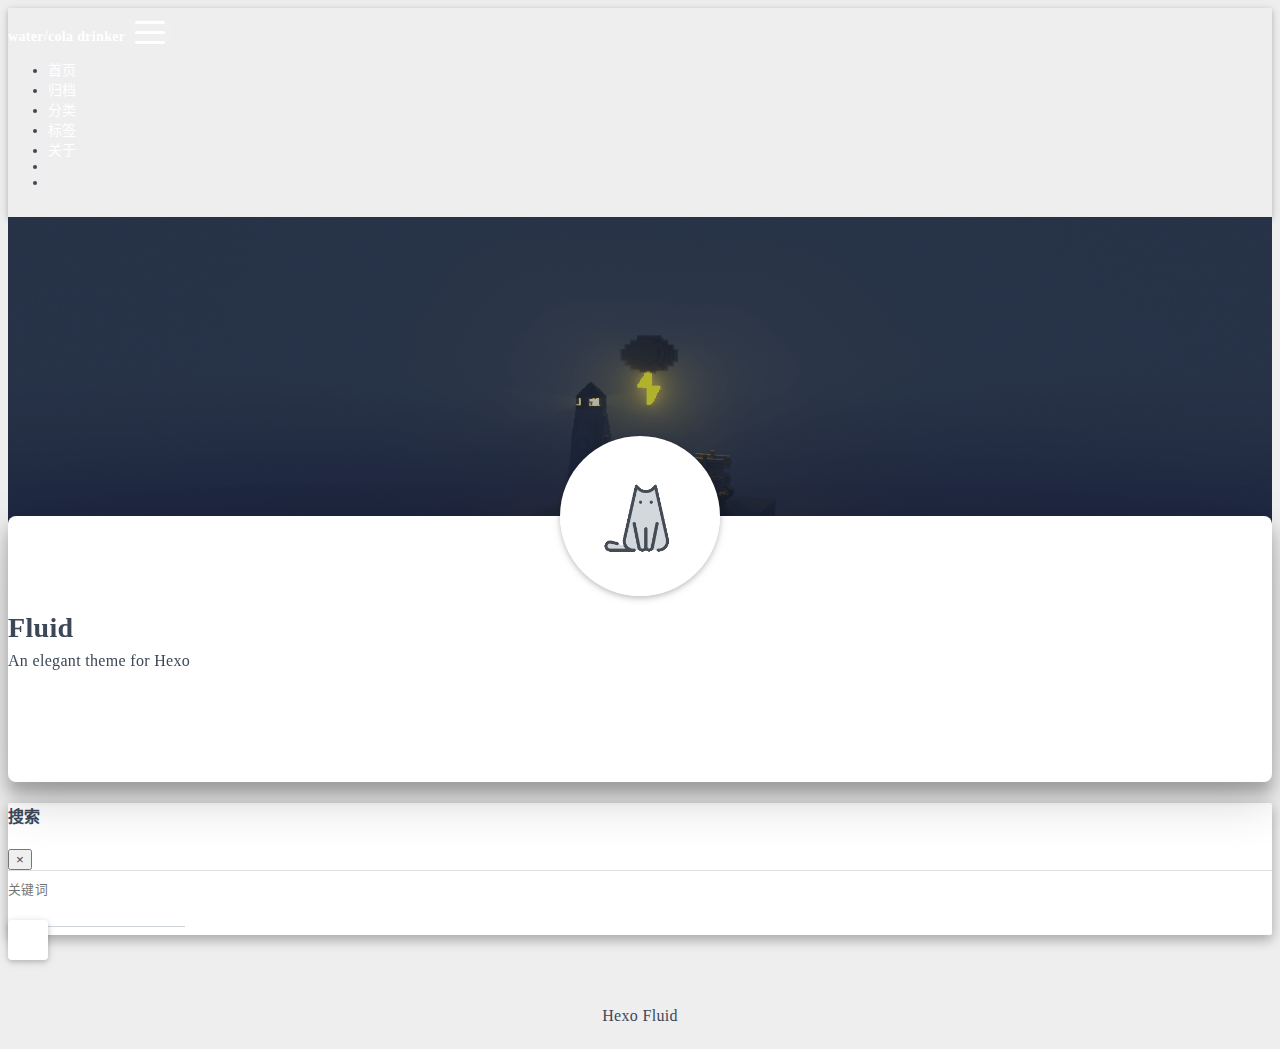
==== about/index.html @ 2c33ff31 "Site updated: 2022-10-31 23:35:24" ====
<!DOCTYPE html>
<html lang="zh-CN" data-default-color-scheme=auto>



<head>
  <meta charset="UTF-8">
  <link rel="apple-touch-icon" sizes="76x76" href="/img/fluid.png">
  <link rel="icon" href="/img/fluid.png">
  <meta name="viewport" content="width=device-width, initial-scale=1.0, maximum-scale=5.0, shrink-to-fit=no">
  <meta http-equiv="x-ua-compatible" content="ie=edge">
  
  <meta name="theme-color" content="#2f4154">
  <meta name="author" content="yep_nope">
  <meta name="keywords" content="">
  
    <meta property="og:type" content="website">
<meta property="og:title" content="关于">
<meta property="og:url" content="http://example.com/about/index.html">
<meta property="og:site_name" content="yep_pseuDo-coder">
<meta property="og:locale" content="zh_CN">
<meta property="article:published_time" content="2022-10-31T08:53:50.000Z">
<meta property="article:modified_time" content="2022-10-31T08:55:03.240Z">
<meta property="article:author" content="yep_nope">
<meta name="twitter:card" content="summary_large_image">
  
  
    <meta name="referrer" content="no-referrer-when-downgrade">
  
  
  <title>关于 - yep_pseuDo-coder</title>

  <link  rel="stylesheet" href="https://lib.baomitu.com/twitter-bootstrap/4.6.1/css/bootstrap.min.css" />



  <link  rel="stylesheet" href="https://lib.baomitu.com/github-markdown-css/4.0.0/github-markdown.min.css" />

  <link  rel="stylesheet" href="https://lib.baomitu.com/hint.css/2.7.0/hint.min.css" />

  <link  rel="stylesheet" href="https://lib.baomitu.com/fancybox/3.5.7/jquery.fancybox.min.css" />



<!-- 主题依赖的图标库，不要自行修改 -->
<!-- Do not modify the link that theme dependent icons -->

<link rel="stylesheet" href="//at.alicdn.com/t/font_1749284_hj8rtnfg7um.css">



<link rel="stylesheet" href="//at.alicdn.com/t/font_1736178_lbnruvf0jn.css">


<link  rel="stylesheet" href="/css/main.css" />


  <link id="highlight-css" rel="stylesheet" href="/css/highlight.css" />
  
    <link id="highlight-css-dark" rel="stylesheet" href="/css/highlight-dark.css" />
  




  <script id="fluid-configs">
    var Fluid = window.Fluid || {};
    Fluid.ctx = Object.assign({}, Fluid.ctx)
    var CONFIG = {"hostname":"example.com","root":"/","version":"1.9.3","typing":{"enable":true,"typeSpeed":70,"cursorChar":"_","loop":false,"scope":[]},"anchorjs":{"enable":true,"element":"h1,h2,h3,h4,h5,h6","placement":"left","visible":"hover","icon":""},"progressbar":{"enable":true,"height_px":3,"color":"#29d","options":{"showSpinner":false,"trickleSpeed":100}},"code_language":{"enable":true,"default":"TEXT"},"copy_btn":true,"image_caption":{"enable":true},"image_zoom":{"enable":true,"img_url_replace":["",""]},"toc":{"enable":true,"placement":"right","headingSelector":"h1,h2,h3,h4,h5,h6","collapseDepth":0},"lazyload":{"enable":true,"loading_img":"/img/loading.gif","onlypost":false,"offset_factor":2},"web_analytics":{"enable":true,"follow_dnt":true,"baidu":null,"google":null,"gtag":null,"tencent":{"sid":null,"cid":null},"woyaola":null,"cnzz":null,"leancloud":{"app_id":"DQvigUieTZyPiAIKcnxXj3go-gzGzoHsz","app_key":"iRqLHHC3WlFfpMOFjAFuOAGl","server_url":null,"path":"window.location.pathname","ignore_local":false}},"search_path":"/local-search.xml"};

    if (CONFIG.web_analytics.follow_dnt) {
      var dntVal = navigator.doNotTrack || window.doNotTrack || navigator.msDoNotTrack;
      Fluid.ctx.dnt = dntVal && (dntVal.startsWith('1') || dntVal.startsWith('yes') || dntVal.startsWith('on'));
    }
  </script>
  <script  src="/js/utils.js" ></script>
  <script  src="/js/color-schema.js" ></script>
  

  

  

  

  

  

  

  
    
  



  
<meta name="generator" content="Hexo 6.3.0"></head>


<body>
  

  <header>
    

<div class="header-inner" style="height: 60vh;">
  <nav id="navbar" class="navbar fixed-top  navbar-expand-lg navbar-dark scrolling-navbar">
  <div class="container">
    <a class="navbar-brand" href="/">
      <strong>water/cola drinker</strong>
    </a>

    <button id="navbar-toggler-btn" class="navbar-toggler" type="button" data-toggle="collapse"
            data-target="#navbarSupportedContent"
            aria-controls="navbarSupportedContent" aria-expanded="false" aria-label="Toggle navigation">
      <div class="animated-icon"><span></span><span></span><span></span></div>
    </button>

    <!-- Collapsible content -->
    <div class="collapse navbar-collapse" id="navbarSupportedContent">
      <ul class="navbar-nav ml-auto text-center">
        
          
          
          
          
            <li class="nav-item">
              <a class="nav-link" href="/">
                <i class="iconfont icon-home-fill"></i>
                首页
              </a>
            </li>
          
        
          
          
          
          
            <li class="nav-item">
              <a class="nav-link" href="/archives/">
                <i class="iconfont icon-archive-fill"></i>
                归档
              </a>
            </li>
          
        
          
          
          
          
            <li class="nav-item">
              <a class="nav-link" href="/categories/">
                <i class="iconfont icon-category-fill"></i>
                分类
              </a>
            </li>
          
        
          
          
          
          
            <li class="nav-item">
              <a class="nav-link" href="/tags/">
                <i class="iconfont icon-tags-fill"></i>
                标签
              </a>
            </li>
          
        
          
          
          
          
            <li class="nav-item">
              <a class="nav-link" href="/about/">
                <i class="iconfont icon-user-fill"></i>
                关于
              </a>
            </li>
          
        
        
          <li class="nav-item" id="search-btn">
            <a class="nav-link" target="_self" href="javascript:;" data-toggle="modal" data-target="#modalSearch" aria-label="Search">
              &nbsp;<i class="iconfont icon-search"></i>&nbsp;
            </a>
          </li>
          
        
        
          <li class="nav-item" id="color-toggle-btn">
            <a class="nav-link" target="_self" href="javascript:;" aria-label="Color Toggle">&nbsp;<i
                class="iconfont icon-dark" id="color-toggle-icon"></i>&nbsp;</a>
          </li>
        
      </ul>
    </div>
  </div>
</nav>

  

<div id="banner" class="banner" parallax=true
     style="background: url('/img/default.png') no-repeat center center; background-size: cover;">
  <div class="full-bg-img">
    <div class="mask flex-center" style="background-color: rgba(0, 0, 0, 0.3)">
      <div class="banner-text text-center fade-in-up">
        <div class="h2">
          
            <span id="subtitle" data-typed-text="关于"></span>
          
        </div>

        
      </div>

      
    </div>
  </div>
</div>

</div>

  </header>

  <main>
    
      <div class="container nopadding-x-md">
        <div id="board"
          >
          
            <div class="about-avatar">
              <img src="/img/avatar.png" srcset="/img/loading.gif" lazyload class="img-fluid" alt="avatar">
            </div>
          
          <div class="container">
            <div class="row">
              <div class="col-12 col-md-10 m-auto">
                

<div class="text-center">
  <div class="about-info">
    <div class="about-name">Fluid</div>
    <div class="about-intro">An elegant theme for Hexo</div>
    <div class="about-icons">
      
        
        
        
        <a href=https://github.com class="
           hint--bottom hint--rounded"
           aria-label=GitHub
           target="_blank"
        >
          <i class="iconfont icon-github-fill" aria-hidden="true"></i>
          
        </a>
      
        
        
        
        <a href=https://douban.com class="
           hint--bottom hint--rounded"
           aria-label=豆瓣
           target="_blank"
        >
          <i class="iconfont icon-douban-fill" aria-hidden="true"></i>
          
        </a>
      
        
        
        
        <a  class="qr-trigger
           "
           
           target="_self"
        >
          <i class="iconfont icon-wechat-fill" aria-hidden="true"></i>
          
            <img class="qr-img" src="/img/favicon.png" srcset="/img/loading.gif" lazyload alt="qrcode" />
          
        </a>
      
    </div>
  </div>
</div>

<article class="about-content page-content mt-5">
  <div class="markdown-body">
    
  </div>

  
</article>





  



  



  



  



  





              </div>
            </div>
          </div>
        </div>
      </div>
    

    
      <a id="scroll-top-button" aria-label="TOP" href="#" role="button">
        <i class="iconfont icon-arrowup" aria-hidden="true"></i>
      </a>
    

    
      <div class="modal fade" id="modalSearch" tabindex="-1" role="dialog" aria-labelledby="ModalLabel"
     aria-hidden="true">
  <div class="modal-dialog modal-dialog-scrollable modal-lg" role="document">
    <div class="modal-content">
      <div class="modal-header text-center">
        <h4 class="modal-title w-100 font-weight-bold">搜索</h4>
        <button type="button" id="local-search-close" class="close" data-dismiss="modal" aria-label="Close">
          <span aria-hidden="true">&times;</span>
        </button>
      </div>
      <div class="modal-body mx-3">
        <div class="md-form mb-5">
          <input type="text" id="local-search-input" class="form-control validate">
          <label data-error="x" data-success="v" for="local-search-input">关键词</label>
        </div>
        <div class="list-group" id="local-search-result"></div>
      </div>
    </div>
  </div>
</div>

    

    
  </main>

  <footer>
    <div class="footer-inner">
  
    <div class="footer-content">
       <a href="https://hexo.io" target="_blank" rel="nofollow noopener"><span>Hexo</span></a> <i class="iconfont icon-love"></i> <a href="https://github.com/fluid-dev/hexo-theme-fluid" target="_blank" rel="nofollow noopener"><span>Fluid</span></a> 
    </div>
  
  
    <div class="statistics">
  
  

  
    
      <span id="busuanzi_container_site_pv" style="display: none">
        总访问量 
        <span id="busuanzi_value_site_pv"></span>
         次
      </span>
    
    
      <span id="busuanzi_container_site_uv" style="display: none">
        总访客数 
        <span id="busuanzi_value_site_uv"></span>
         人
      </span>
    
    
  
</div>

  
  
  
</div>

  </footer>

  <!-- Scripts -->
  
  <script  src="https://lib.baomitu.com/nprogress/0.2.0/nprogress.min.js" ></script>
  <link  rel="stylesheet" href="https://lib.baomitu.com/nprogress/0.2.0/nprogress.min.css" />

  <script>
    NProgress.configure({"showSpinner":false,"trickleSpeed":100})
    NProgress.start()
    window.addEventListener('load', function() {
      NProgress.done();
    })
  </script>


<script  src="https://lib.baomitu.com/jquery/3.6.0/jquery.min.js" ></script>
<script  src="https://lib.baomitu.com/twitter-bootstrap/4.6.1/js/bootstrap.min.js" ></script>
<script  src="/js/events.js" ></script>
<script  src="/js/plugins.js" ></script>


  <script  src="https://lib.baomitu.com/typed.js/2.0.12/typed.min.js" ></script>
  <script>
    (function (window, document) {
      var typing = Fluid.plugins.typing;
      var subtitle = document.getElementById('subtitle');
      if (!subtitle || !typing) {
        return;
      }
      var text = subtitle.getAttribute('data-typed-text');
      
        typing(text);
      
    })(window, document);
  </script>




  
    <script  src="/js/img-lazyload.js" ></script>
  




  <script src=https://lib.baomitu.com/clipboard.js/2.0.11/clipboard.min.js></script>

  <script>Fluid.plugins.codeWidget();</script>


  
<script>
  Fluid.utils.createScript('https://lib.baomitu.com/anchor-js/4.3.1/anchor.min.js', function() {
    window.anchors.options = {
      placement: CONFIG.anchorjs.placement,
      visible  : CONFIG.anchorjs.visible
    };
    if (CONFIG.anchorjs.icon) {
      window.anchors.options.icon = CONFIG.anchorjs.icon;
    }
    var el = (CONFIG.anchorjs.element || 'h1,h2,h3,h4,h5,h6').split(',');
    var res = [];
    for (var item of el) {
      res.push('.markdown-body > ' + item.trim());
    }
    if (CONFIG.anchorjs.placement === 'left') {
      window.anchors.options.class = 'anchorjs-link-left';
    }
    window.anchors.add(res.join(', '));

    Fluid.events.registerRefreshCallback(function() {
      if ('anchors' in window) {
        anchors.removeAll();
        var el = (CONFIG.anchorjs.element || 'h1,h2,h3,h4,h5,h6').split(',');
        var res = [];
        for (var item of el) {
          res.push('.markdown-body > ' + item.trim());
        }
        if (CONFIG.anchorjs.placement === 'left') {
          anchors.options.class = 'anchorjs-link-left';
        }
        anchors.add(res.join(', '));
      }
    });
  });
</script>


  
<script>
  Fluid.utils.createScript('https://lib.baomitu.com/fancybox/3.5.7/jquery.fancybox.min.js', function() {
    Fluid.plugins.fancyBox();
  });
</script>


  <script>Fluid.plugins.imageCaption();</script>

  <script defer src="/js/leancloud.js" ></script>

  <script  src="/js/local-search.js" ></script>

  <script defer src="https://busuanzi.ibruce.info/busuanzi/2.3/busuanzi.pure.mini.js" ></script>





<!-- 主题的启动项，将它保持在最底部 -->
<!-- the boot of the theme, keep it at the bottom -->
<script  src="/js/boot.js" ></script>


  

  <noscript>
    <div class="noscript-warning">博客在允许 JavaScript 运行的环境下浏览效果更佳</div>
  </noscript>
</body>
</html>
---- css/main.css ----
.anchorjs-link {
  text-decoration: none !important;
  transition: opacity 0.2s ease-in-out;
}
.markdown-body h1:hover > .anchorjs-link,
h2:hover > .anchorjs-link,
h3:hover > .anchorjs-link,
h4:hover > .anchorjs-link,
h5:hover > .anchorjs-link,
h6:hover > .anchorjs-link {
  opacity: 1;
}
.banner {
  height: 100%;
  position: relative;
  overflow: hidden;
  cursor: default;
}
.banner .mask {
  position: absolute;
  width: 100%;
  height: 100%;
  background-color: rgba(0,0,0,0.3);
}
.banner[parallax="true"] {
  will-change: transform;
  -webkit-transform-style: preserve-3d;
  -webkit-backface-visibility: hidden;
  transition: transform 0.05s ease-out;
}
@media (max-width: 100vh) {
  .header-inner {
    max-height: 100vw;
  }
  #board {
    margin-top: -1rem !important;
  }
}
@media (max-width: 79.99vh) {
  .scroll-down-bar {
    display: none;
  }
}
#board {
  position: relative;
  margin-top: -2rem;
  padding: 3rem 0;
  background-color: var(--board-bg-color);
  transition: background-color 0.2s ease-in-out;
  border-radius: 0.5rem;
  z-index: 3;
  -webkit-box-shadow: 0 12px 15px 0 rgba(0,0,0,0.24), 0 17px 50px 0 rgba(0,0,0,0.19);
  box-shadow: 0 12px 15px 0 rgba(0,0,0,0.24), 0 17px 50px 0 rgba(0,0,0,0.19);
}
.code-widget {
  display: inline-block;
  background-color: transparent;
  font-size: 0.75rem;
  line-height: 1;
  font-weight: bold;
  padding: 0.3rem 0.1rem 0.1rem 0.1rem;
  position: absolute;
  right: 0.45rem;
  top: 0.15rem;
  z-index: 1;
}
.code-widget-light {
  color: #999;
}
.code-widget-dark {
  color: #bababa;
}
.copy-btn {
  cursor: pointer;
  user-select: none;
  -webkit-appearance: none;
  outline: none;
}
.copy-btn > i {
  font-size: 0.75rem !important;
  font-weight: 400;
  margin-right: 0.15rem;
  opacity: 0;
  transition: opacity 0.2s ease-in-out;
}
.markdown-body pre:hover > .copy-btn > i {
  opacity: 0.9;
}
.markdown-body pre:hover > .copy-btn,
.markdown-body pre:not(:hover) > .copy-btn {
  outline: none;
}
.license-box {
  background-color: rgba(27,31,35,0.05);
  transition: background-color 0.2s ease-in-out;
  border-radius: 4px;
  font-size: 0.9rem;
  overflow: hidden;
  padding: 1.25rem;
  position: relative;
  z-index: 1;
}
.license-box .license-icon {
  position: absolute;
  top: 50%;
  left: 100%;
}
.license-box .license-icon::after {
  content: "\e8e4";
  font-size: 12.5rem;
  line-height: 1;
  opacity: 0.1;
  position: relative;
  left: -0.85em;
  bottom: 0.5em;
  z-index: -1;
}
.license-box .license-title {
  margin-bottom: 1rem;
}
.license-box .license-title div:nth-child(1) {
  line-height: 1.2;
  margin-bottom: 0.25rem;
}
.license-box .license-title div:nth-child(2) {
  color: var(--sec-text-color);
  font-size: 0.8rem;
}
.license-box .license-meta {
  align-items: center;
  display: flex;
  flex-wrap: wrap;
  justify-content: flex-start;
}
.license-box .license-meta .license-meta-item {
  align-items: center;
  justify-content: center;
  margin-right: 1.5rem;
}
.license-box .license-meta .license-meta-item div:nth-child(1) {
  color: var(--sec-text-color);
  font-size: 0.8rem;
  font-weight: normal;
}
.license-box .license-meta .license-meta-item i.iconfont {
  font-size: 1rem;
}
@media (max-width: 575px) and (min-width: 425px) {
  .license-box .license-meta .license-meta-item {
    display: flex;
    justify-content: flex-start;
    flex-wrap: wrap;
    font-size: 0.8rem;
    flex: 0 0 50%;
    max-width: 50%;
    margin-right: 0;
  }
  .license-box .license-meta .license-meta-item div:nth-child(1) {
    margin-right: 0.5rem;
  }
  .license-box .license-meta .license-meta-date {
    order: -1;
  }
}
@media (max-width: 424px) {
  .license-box::after {
    top: -65px;
  }
  .license-box .license-meta {
    flex-direction: column;
    align-items: flex-start;
  }
  .license-box .license-meta .license-meta-item {
    display: flex;
    flex-wrap: wrap;
    font-size: 0.8rem;
  }
  .license-box .license-meta .license-meta-item div:nth-child(1) {
    margin-right: 0.5rem;
  }
}
.footer-inner {
  padding: 3rem 0 1rem 0;
  text-align: center;
}
.footer-inner > div:not(:first-child) {
  margin: 0.25rem 0;
  font-size: 0.85rem;
}
.footer-inner .statistics {
  display: flex;
  flex-direction: row;
  justify-content: center;
}
.footer-inner .statistics > span {
  flex: 1;
  margin: 0 0.25rem;
}
.footer-inner .statistics > *:nth-last-child(2):first-child {
  text-align: right;
}
.footer-inner .statistics > *:nth-last-child(2):first-child ~ * {
  text-align: left;
}
.footer-inner .beian {
  display: flex;
  flex-direction: row;
  justify-content: center;
}
.footer-inner .beian > * {
  margin: 0 0.25rem;
}
.footer-inner .beian-police {
  position: relative;
  overflow: hidden;
  display: inline-flex;
  align-items: center;
  justify-content: left;
}
.footer-inner .beian-police img {
  margin-right: 3px;
  width: 1rem;
  height: 1rem;
  margin-bottom: 0.1rem;
}
@media (max-width: 424px) {
  .footer-inner .statistics {
    flex-direction: column;
  }
  .footer-inner .statistics > *:nth-last-child(2):first-child {
    text-align: center;
  }
  .footer-inner .statistics > *:nth-last-child(2):first-child ~ * {
    text-align: center;
  }
  .footer-inner .beian {
    flex-direction: column;
  }
  .footer-inner .beian .beian-police {
    justify-content: center;
  }
  .footer-inner .beian > *:nth-last-child(2):first-child {
    text-align: center;
  }
  .footer-inner .beian > *:nth-last-child(2):first-child ~ * {
    text-align: center;
  }
}
sup > a::before,
.footnote-text::before {
  display: block;
  content: "";
  margin-top: -5rem;
  height: 5rem;
  width: 1px;
  visibility: hidden;
}
sup > a::before,
.footnote-text::before {
  display: inline-block;
}
.footnote-item::before {
  display: block;
  content: "";
  margin-top: -5rem;
  height: 5rem;
  width: 1px;
  visibility: hidden;
}
.footnote-list ol {
  list-style-type: none;
  counter-reset: sectioncounter;
  padding-left: 0.5rem;
  font-size: 0.95rem;
}
.footnote-list ol li:before {
  font-family: "Helvetica Neue", monospace, "Monaco";
  content: "[" counter(sectioncounter) "]";
  counter-increment: sectioncounter;
}
.footnote-list ol li+li {
  margin-top: 0.5rem;
}
.footnote-text {
  padding-left: 0.5em;
}
.navbar {
  background-color: transparent;
  font-size: 0.875rem;
  box-shadow: 0 2px 5px 0 rgba(0,0,0,0.16), 0 2px 10px 0 rgba(0,0,0,0.12);
  -webkit-box-shadow: 0 2px 5px 0 rgba(0,0,0,0.16), 0 2px 10px 0 rgba(0,0,0,0.12);
}
.navbar .navbar-brand {
  color: var(--navbar-text-color);
}
.navbar .navbar-toggler .animated-icon span {
  background-color: var(--navbar-text-color);
}
.navbar .nav-item .nav-link {
  display: block;
  color: var(--navbar-text-color);
  transition: color 0.2s ease-in-out, background-color 0.2s ease-in-out;
}
.navbar .nav-item .nav-link:hover {
  color: var(--link-hover-color);
}
.navbar .nav-item .nav-link:focus {
  color: var(--navbar-text-color);
}
.navbar .nav-item .nav-link i {
  font-size: 0.875rem;
}
.navbar .navbar-toggler {
  border-width: 0;
  outline: 0;
}
.navbar.scrolling-navbar {
  will-change: background, padding;
  -webkit-transition: background 0.5s ease-in-out, padding 0.5s ease-in-out;
  transition: background 0.5s ease-in-out, padding 0.5s ease-in-out;
}
@media (min-width: 600px) {
  .navbar.scrolling-navbar {
    padding-top: 12px;
    padding-bottom: 12px;
  }
  .navbar.scrolling-navbar .navbar-nav > li {
    -webkit-transition-duration: 1s;
    transition-duration: 1s;
  }
}
.navbar.scrolling-navbar.top-nav-collapse {
  padding-top: 5px;
  padding-bottom: 5px;
}
.navbar .dropdown-menu {
  font-size: 0.875rem;
  color: var(--navbar-text-color);
  background-color: rgba(0,0,0,0.3);
  border: none;
  min-width: 8rem;
  -webkit-transition: background 0.5s ease-in-out, padding 0.5s ease-in-out;
  transition: background 0.5s ease-in-out, padding 0.5s ease-in-out;
}
@media (max-width: 991.98px) {
  .navbar .dropdown-menu {
    text-align: center;
  }
}
.navbar .dropdown-item {
  color: var(--navbar-text-color);
}
.navbar .dropdown-item:hover,
.navbar .dropdown-item:focus {
  color: var(--link-hover-color);
  background-color: rgba(0,0,0,0.1);
}
@media (min-width: 992px) {
  .navbar .dropdown:hover > .dropdown-menu {
    display: block;
  }
  .navbar .dropdown > .dropdown-toggle:active {
    pointer-events: none;
  }
  .navbar .dropdown-menu {
    top: 95%;
  }
}
.navbar .animated-icon {
  width: 30px;
  height: 20px;
  position: relative;
  margin: 0;
  -webkit-transform: rotate(0deg);
  -moz-transform: rotate(0deg);
  -o-transform: rotate(0deg);
  transform: rotate(0deg);
  -webkit-transition: 0.5s ease-in-out;
  -moz-transition: 0.5s ease-in-out;
  -o-transition: 0.5s ease-in-out;
  transition: 0.5s ease-in-out;
  cursor: pointer;
}
.navbar .animated-icon span {
  display: block;
  position: absolute;
  height: 3px;
  width: 100%;
  border-radius: 9px;
  opacity: 1;
  left: 0;
  -webkit-transform: rotate(0deg);
  -moz-transform: rotate(0deg);
  -o-transform: rotate(0deg);
  transform: rotate(0deg);
  -webkit-transition: 0.25s ease-in-out;
  -moz-transition: 0.25s ease-in-out;
  -o-transition: 0.25s ease-in-out;
  transition: 0.25s ease-in-out;
  background: #fff;
}
.navbar .animated-icon span:nth-child(1) {
  top: 0;
}
.navbar .animated-icon span:nth-child(2) {
  top: 10px;
}
.navbar .animated-icon span:nth-child(3) {
  top: 20px;
}
.navbar .animated-icon.open span:nth-child(1) {
  top: 11px;
  -webkit-transform: rotate(135deg);
  -moz-transform: rotate(135deg);
  -o-transform: rotate(135deg);
  transform: rotate(135deg);
}
.navbar .animated-icon.open span:nth-child(2) {
  opacity: 0;
  left: -60px;
}
.navbar .animated-icon.open span:nth-child(3) {
  top: 11px;
  -webkit-transform: rotate(-135deg);
  -moz-transform: rotate(-135deg);
  -o-transform: rotate(-135deg);
  transform: rotate(-135deg);
}
.navbar .dropdown-collapse,
.top-nav-collapse,
.navbar-col-show {
  background-color: var(--navbar-bg-color);
}
@media (max-width: 767px) {
  .navbar {
    font-size: 1rem;
    line-height: 2.5rem;
  }
}
.banner-text {
  color: var(--subtitle-color);
  max-width: calc(960px - 6rem);
  width: 80%;
  overflow-wrap: break-word;
}
@media (max-width: 767px) {
  #subtitle,
  .typed-cursor {
    font-size: 1.5rem;
  }
}
@media (max-width: 575px) {
  .banner-text {
    font-size: 0.9rem;
  }
  #subtitle,
  .typed-cursor {
    font-size: 1.35rem;
  }
}
.modal-dialog .modal-content {
  background-color: var(--board-bg-color);
  border: 0;
  border-radius: 0.125rem;
  -webkit-box-shadow: 0 5px 11px 0 rgba(0,0,0,0.18), 0 4px 15px 0 rgba(0,0,0,0.15);
  box-shadow: 0 5px 11px 0 rgba(0,0,0,0.18), 0 4px 15px 0 rgba(0,0,0,0.15);
}
.modal-dialog .modal-content .modal-header {
  border-bottom-color: var(--line-color);
  transition: border-bottom-color 0.2s ease-in-out;
}
.close {
  color: var(--text-color);
}
.close:hover {
  color: var(--link-hover-color);
}
.close:focus {
  outline: 0;
}
.modal-dialog .modal-content .modal-header {
  border-top-left-radius: 0.125rem;
  border-top-right-radius: 0.125rem;
  border-bottom: 1px solid #dee2e6;
}
.md-form {
  position: relative;
  margin-top: 1.5rem;
  margin-bottom: 1.5rem;
}
.md-form input[type] {
  -webkit-box-sizing: content-box;
  box-sizing: content-box;
  background-color: transparent;
  border: none;
  border-bottom: 1px solid #ced4da;
  border-radius: 0;
  outline: none;
  -webkit-box-shadow: none;
  box-shadow: none;
  transition: border-color 0.15s ease-in-out, box-shadow 0.15s ease-in-out, -webkit-box-shadow 0.15s ease-in-out;
}
.md-form input[type]:focus:not([readonly]) {
  border-bottom: 1px solid #4285f4;
  -webkit-box-shadow: 0 1px 0 0 #4285f4;
  box-shadow: 0 1px 0 0 #4285f4;
}
.md-form input[type]:focus:not([readonly]) + label {
  color: #4285f4;
}
.md-form input[type].valid,
.md-form input[type]:focus.valid {
  border-bottom: 1px solid #00c851;
  -webkit-box-shadow: 0 1px 0 0 #00c851;
  box-shadow: 0 1px 0 0 #00c851;
}
.md-form input[type].valid + label,
.md-form input[type]:focus.valid + label {
  color: #00c851;
}
.md-form input[type].invalid,
.md-form input[type]:focus.invalid {
  border-bottom: 1px solid #f44336;
  -webkit-box-shadow: 0 1px 0 0 #f44336;
  box-shadow: 0 1px 0 0 #f44336;
}
.md-form input[type].invalid + label,
.md-form input[type]:focus.invalid + label {
  color: #f44336;
}
.md-form input[type].validate {
  margin-bottom: 2.5rem;
}
.md-form input[type].form-control {
  height: auto;
  padding: 0.6rem 0 0.4rem 0;
  margin: 0 0 0.5rem 0;
  color: var(--text-color);
  background-color: transparent;
  border-radius: 0;
}
.md-form label {
  font-size: 0.8rem;
  position: absolute;
  top: -1rem;
  left: 0;
  color: #757575;
  cursor: text;
  transition: color 0.2s ease-out;
}
.modal-open[style] {
  padding-right: 0 !important;
  overflow: auto;
}
.modal-open[style] #navbar[style] {
  padding-right: 1rem !important;
}
#nprogress .bar {
  height: 3px !important;
  background-color: #29d !important;
}
#nprogress .peg {
  box-shadow: 0 0 14px #29d, 0 0 8px #29d !important;
}
@media (max-width: 575px) {
  #nprogress .bar {
    display: none;
  }
}
.noscript-warning {
  background-color: #f55;
  color: #fff;
  font-family: sans-serif;
  font-size: 1rem;
  font-weight: bold;
  position: fixed;
  left: 0;
  bottom: 0;
  text-align: center;
  width: 100%;
  z-index: 99;
}
.pagination {
  margin-top: 3rem;
  justify-content: center;
}
.pagination .space {
  align-self: flex-end;
}
.pagination .page-number,
.pagination .current,
.pagination .extend {
  outline: 0;
  border: 0;
  background-color: transparent;
  font-size: 0.9rem;
  padding: 0.5rem 0.75rem;
  line-height: 1.25;
  border-radius: 0.125rem;
}
.pagination .page-number {
  margin: 0 0.05rem;
}
.pagination .page-number:hover,
.pagination .current {
  transition: background-color 0.2s ease-in-out;
  background-color: var(--link-hover-bg-color);
}
.qr-trigger {
  cursor: pointer;
  position: relative;
}
.qr-trigger:hover .qr-img {
  display: block;
  transition: all 0.3s;
}
.qr-img {
  max-width: 12rem;
  position: absolute;
  right: -5.25rem;
  z-index: 99;
  display: none;
  border-radius: 0.2rem;
  background-color: transparent;
  box-shadow: 0 0 20px -5px rgba(158,158,158,0.2);
}
.scroll-down-bar {
  position: absolute;
  width: 100%;
  height: 6rem;
  text-align: center;
  cursor: pointer;
  bottom: 0;
}
.scroll-down-bar i.iconfont {
  font-size: 2rem;
  font-weight: bold;
  display: inline-block;
  position: relative;
  padding-top: 2rem;
  color: var(--subtitle-color);
  transform: translateZ(0);
  animation: scroll-down 1.5s infinite;
}
#scroll-top-button {
  position: fixed;
  z-index: 99;
  background: var(--board-bg-color);
  transition: background-color 0.2s ease-in-out, bottom 0.3s ease;
  border-radius: 4px;
  min-width: 40px;
  min-height: 40px;
  bottom: -60px;
  outline: none;
  display: flex;
  display: -webkit-flex;
  align-items: center;
  box-shadow: 0 2px 5px 0 rgba(0,0,0,0.16), 0 2px 10px 0 rgba(0,0,0,0.12);
}
#scroll-top-button i {
  font-size: 32px;
  margin: auto;
  color: var(--sec-text-color);
}
#scroll-top-button:hover i,
#scroll-top-button:active i {
  animation-name: scroll-top;
  animation-duration: 1s;
  animation-delay: 0.1s;
  animation-timing-function: ease-in-out;
  animation-iteration-count: infinite;
  animation-fill-mode: forwards;
  animation-direction: alternate;
}
#local-search-result .search-list-title {
  border-left: 3px solid #0d47a1;
}
#local-search-result .search-list-content {
  padding: 0 1.25rem;
}
#local-search-result .search-word {
  color: #ff4500;
}
#toc {
  visibility: hidden;
}
.toc-header {
  margin-bottom: 0.5rem;
  font-weight: bold;
  line-height: 1.2;
}
.toc-header,
.toc-header > i {
  font-size: 1.25rem;
}
.toc-body {
  max-height: 75vh;
  overflow-y: auto;
  overflow: -moz-scrollbars-none;
  -ms-overflow-style: none;
}
.toc-body ol {
  list-style: none;
  padding-inline-start: 1rem;
}
.toc-body::-webkit-scrollbar {
  display: none;
}
.tocbot-list {
  position: relative;
}
.tocbot-list ol {
  list-style: none;
  padding-left: 1rem;
}
.tocbot-list a {
  font-size: 0.95rem;
}
.tocbot-link {
  color: var(--text-color);
}
.tocbot-active-link {
  font-weight: bold;
  color: var(--link-hover-color);
}
.tocbot-is-collapsed {
  max-height: 0;
}
.tocbot-is-collapsible {
  overflow: hidden;
  transition: all 0.3s ease-in-out;
}
.toc-list-item {
  white-space: nowrap;
  overflow: hidden;
  text-overflow: ellipsis;
}
.toc-list-item.is-active-li::before {
  height: 1rem;
  margin: 0.25rem 0;
  visibility: visible;
}
.toc-list-item::before {
  width: 0.15rem;
  height: 0.2rem;
  position: absolute;
  left: 0.25rem;
  content: "";
  border-radius: 2px;
  margin: 0.65rem 0;
  background: var(--link-hover-color);
  visibility: hidden;
  transition: height 0.1s ease-in-out, margin 0.1s ease-in-out, visibility 0.1s ease-in-out;
}
.sidebar {
  position: -webkit-sticky;
  position: sticky;
  top: 2rem;
  padding: 3rem 0;
}
html {
  font-size: 16px;
  letter-spacing: 0.02em;
}
html,
body {
  height: 100%;
  font-family: var(--font-family-sans-serif);
  overflow-wrap: break-word;
}
body {
  transition: color 0.2s ease-in-out, background-color 0.2s ease-in-out;
  background-color: var(--body-bg-color);
  color: var(--text-color);
  -webkit-font-smoothing: antialiased;
  -moz-osx-font-smoothing: grayscale;
}
body a {
  color: var(--text-color);
  text-decoration: none;
  cursor: pointer;
  transition: color 0.2s ease-in-out, background-color 0.2s ease-in-out;
}
body a:hover {
  color: var(--link-hover-color);
  text-decoration: none;
  transition: color 0.2s ease-in-out, background-color 0.2s ease-in-out;
}
code {
  color: inherit;
}
table {
  font-size: inherit;
  color: var(--post-text-color);
}
img[lazyload] {
  object-fit: cover;
}
*[align="left"] {
  text-align: left;
}
*[align="center"] {
  text-align: center;
}
*[align="right"] {
  text-align: right;
}
::-webkit-scrollbar {
  width: 6px;
  height: 6px;
}
::-webkit-scrollbar-thumb {
  background-color: var(--scrollbar-color);
  border-radius: 6px;
}
::-webkit-scrollbar-thumb:hover {
  background-color: var(--scrollbar-hover-color);
}
::-webkit-scrollbar-corner {
  background-color: transparent;
}
label {
  margin-bottom: 0;
}
i.iconfont {
  font-size: 1em;
  line-height: 1;
}
:root {
  --color-mode: "light";
  --body-bg-color: #eee;
  --board-bg-color: #fff;
  --text-color: #3c4858;
  --sec-text-color: #718096;
  --post-text-color: #2c3e50;
  --post-heading-color: #1a202c;
  --post-link-color: #0366d6;
  --link-hover-color: #30a9de;
  --link-hover-bg-color: #f8f9fa;
  --line-color: #eaecef;
  --navbar-bg-color: #2f4154;
  --navbar-text-color: #fff;
  --subtitle-color: #fff;
  --scrollbar-color: #c4c6c9;
  --scrollbar-hover-color: #a6a6a6;
  --button-bg-color: transparent;
  --button-hover-bg-color: #f2f3f5;
  --highlight-bg-color: #f6f8fa;
  --inlinecode-bg-color: rgba(175,184,193,0.2);
}
@media (prefers-color-scheme: dark) {
  :root {
    --color-mode: "dark";
  }
  :root:not([data-user-color-scheme]) {
    --body-bg-color: #181c27;
    --board-bg-color: #252d38;
    --text-color: #c4c6c9;
    --sec-text-color: #a7a9ad;
    --post-text-color: #c4c6c9;
    --post-heading-color: #c4c6c9;
    --post-link-color: #1589e9;
    --link-hover-color: #30a9de;
    --link-hover-bg-color: #364151;
    --line-color: #435266;
    --navbar-bg-color: #1f3144;
    --navbar-text-color: #d0d0d0;
    --subtitle-color: #d0d0d0;
    --scrollbar-color: #687582;
    --scrollbar-hover-color: #9da8b3;
    --button-bg-color: transparent;
    --button-hover-bg-color: #46647e;
    --highlight-bg-color: #303030;
    --inlinecode-bg-color: rgba(99,110,123,0.4);
  }
  :root:not([data-user-color-scheme]) img {
    -webkit-filter: brightness(0.9);
    filter: brightness(0.9);
    transition: filter 0.2s ease-in-out;
  }
  :root:not([data-user-color-scheme]) .license-box {
    background-color: rgba(62,75,94,0.35);
    transition: background-color 0.2s ease-in-out;
  }
  :root:not([data-user-color-scheme]) .gt-comment-admin .gt-comment-content {
    background-color: transparent;
    transition: background-color 0.2s ease-in-out;
  }
}
[data-user-color-scheme="dark"] {
  --body-bg-color: #181c27;
  --board-bg-color: #252d38;
  --text-color: #c4c6c9;
  --sec-text-color: #a7a9ad;
  --post-text-color: #c4c6c9;
  --post-heading-color: #c4c6c9;
  --post-link-color: #1589e9;
  --link-hover-color: #30a9de;
  --link-hover-bg-color: #364151;
  --line-color: #435266;
  --navbar-bg-color: #1f3144;
  --navbar-text-color: #d0d0d0;
  --subtitle-color: #d0d0d0;
  --scrollbar-color: #687582;
  --scrollbar-hover-color: #9da8b3;
  --button-bg-color: transparent;
  --button-hover-bg-color: #46647e;
  --highlight-bg-color: #303030;
  --inlinecode-bg-color: rgba(99,110,123,0.4);
}
[data-user-color-scheme="dark"] img {
  -webkit-filter: brightness(0.9);
  filter: brightness(0.9);
  transition: filter 0.2s ease-in-out;
}
[data-user-color-scheme="dark"] .license-box {
  background-color: rgba(62,75,94,0.35);
  transition: background-color 0.2s ease-in-out;
}
[data-user-color-scheme="dark"] .gt-comment-admin .gt-comment-content {
  background-color: transparent;
  transition: background-color 0.2s ease-in-out;
}
.fade-in-up {
  -webkit-animation-name: fade-in-up;
  animation-name: fade-in-up;
}
.hidden-mobile {
  display: block;
}
.visible-mobile {
  display: none;
}
@media (max-width: 575px) {
  .hidden-mobile {
    display: none;
  }
  .visible-mobile {
    display: block;
  }
}
.nomargin-x {
  margin-left: 0 !important;
  margin-right: 0 !important;
}
.nopadding-x {
  padding-left: 0 !important;
  padding-right: 0 !important;
}
@media (max-width: 767px) {
  .nopadding-x-md {
    padding-left: 0 !important;
    padding-right: 0 !important;
  }
}
.flex-center {
  display: -webkit-box;
  display: -ms-flexbox;
  display: flex;
  -webkit-box-align: center;
  -ms-flex-align: center;
  align-items: center;
  -webkit-box-pack: center;
  -ms-flex-pack: center;
  justify-content: center;
  height: 100%;
}
.hover-with-bg {
  display: inline-block;
  line-height: 1;
}
.hover-with-bg:hover {
  background-color: var(--link-hover-bg-color);
  transition-duration: 0.2s;
  transition-timing-function: ease-in-out;
  border-radius: 0.2rem;
}
@-moz-keyframes fade-in-up {
  from {
    opacity: 0;
    -webkit-transform: translate3d(0, 100%, 0);
    transform: translate3d(0, 100%, 0);
  }
  to {
    opacity: 1;
    -webkit-transform: translate3d(0, 0, 0);
    transform: translate3d(0, 0, 0);
  }
}
@-webkit-keyframes fade-in-up {
  from {
    opacity: 0;
    -webkit-transform: translate3d(0, 100%, 0);
    transform: translate3d(0, 100%, 0);
  }
  to {
    opacity: 1;
    -webkit-transform: translate3d(0, 0, 0);
    transform: translate3d(0, 0, 0);
  }
}
@-o-keyframes fade-in-up {
  from {
    opacity: 0;
    -webkit-transform: translate3d(0, 100%, 0);
    transform: translate3d(0, 100%, 0);
  }
  to {
    opacity: 1;
    -webkit-transform: translate3d(0, 0, 0);
    transform: translate3d(0, 0, 0);
  }
}
@keyframes fade-in-up {
  from {
    opacity: 0;
    -webkit-transform: translate3d(0, 100%, 0);
    transform: translate3d(0, 100%, 0);
  }
  to {
    opacity: 1;
    -webkit-transform: translate3d(0, 0, 0);
    transform: translate3d(0, 0, 0);
  }
}
@-moz-keyframes scroll-down {
  0% {
    opacity: 0.8;
    top: 0;
  }
  50% {
    opacity: 0.4;
    top: -1em;
  }
  100% {
    opacity: 0.8;
    top: 0;
  }
}
@-webkit-keyframes scroll-down {
  0% {
    opacity: 0.8;
    top: 0;
  }
  50% {
    opacity: 0.4;
    top: -1em;
  }
  100% {
    opacity: 0.8;
    top: 0;
  }
}
@-o-keyframes scroll-down {
  0% {
    opacity: 0.8;
    top: 0;
  }
  50% {
    opacity: 0.4;
    top: -1em;
  }
  100% {
    opacity: 0.8;
    top: 0;
  }
}
@keyframes scroll-down {
  0% {
    opacity: 0.8;
    top: 0;
  }
  50% {
    opacity: 0.4;
    top: -1em;
  }
  100% {
    opacity: 0.8;
    top: 0;
  }
}
@-moz-keyframes scroll-top {
  0% {
    -webkit-transform: translateY(0);
    transform: translateY(0);
  }
  50% {
    -webkit-transform: translateY(-0.35rem);
    transform: translateY(-0.35rem);
  }
  100% {
    -webkit-transform: translateY(0);
    transform: translateY(0);
  }
}
@-webkit-keyframes scroll-top {
  0% {
    -webkit-transform: translateY(0);
    transform: translateY(0);
  }
  50% {
    -webkit-transform: translateY(-0.35rem);
    transform: translateY(-0.35rem);
  }
  100% {
    -webkit-transform: translateY(0);
    transform: translateY(0);
  }
}
@-o-keyframes scroll-top {
  0% {
    -webkit-transform: translateY(0);
    transform: translateY(0);
  }
  50% {
    -webkit-transform: translateY(-0.35rem);
    transform: translateY(-0.35rem);
  }
  100% {
    -webkit-transform: translateY(0);
    transform: translateY(0);
  }
}
@keyframes scroll-top {
  0% {
    -webkit-transform: translateY(0);
    transform: translateY(0);
  }
  50% {
    -webkit-transform: translateY(-0.35rem);
    transform: translateY(-0.35rem);
  }
  100% {
    -webkit-transform: translateY(0);
    transform: translateY(0);
  }
}
.index-card {
  margin-bottom: 2.5rem;
}
.index-img img {
  display: block;
  width: 100%;
  height: 10rem;
  object-fit: cover;
  box-shadow: 0 5px 11px 0 rgba(0,0,0,0.18), 0 4px 15px 0 rgba(0,0,0,0.15);
  border-radius: 0.25rem;
  background-color: transparent;
}
.index-info {
  display: flex;
  flex-direction: column;
  justify-content: space-between;
  padding-top: 0.5rem;
  padding-bottom: 0.5rem;
}
.index-header {
  color: var(--text-color);
  font-size: 1.5rem;
  font-weight: bold;
  line-height: 1.4;
  white-space: nowrap;
  overflow: hidden;
  text-overflow: ellipsis;
  margin-bottom: 0.25rem;
}
.index-header .index-pin {
  color: var(--text-color);
  font-size: 1.5rem;
  margin-right: 0.15rem;
}
.index-btm {
  color: var(--sec-text-color);
}
.index-btm a {
  color: var(--sec-text-color);
}
.index-excerpt {
  color: var(--sec-text-color);
  margin: 0.5rem 0 0.5rem 0;
  height: calc(1.4rem * 3);
  overflow: hidden;
  display: flex;
}
.index-excerpt > div {
  width: 100%;
  line-height: 1.4rem;
  word-break: break-word;
  display: -webkit-box;
  -webkit-box-orient: vertical;
  -webkit-line-clamp: 3;
}
.index-excerpt__noimg {
  height: auto;
  max-height: calc(1.4rem * 3);
}
@media (max-width: 767px) {
  .index-info {
    padding-top: 1.25rem;
  }
  .index-header {
    font-size: 1.25rem;
    white-space: normal;
    overflow: hidden;
    word-break: break-word;
    display: -webkit-box;
    -webkit-box-orient: vertical;
    -webkit-line-clamp: 2;
  }
  .index-header .index-pin {
    font-size: 1.25rem;
  }
}
#valine.v[data-class=v] .status-bar,
#valine.v[data-class=v] .veditor,
#valine.v[data-class=v] .vinput,
#valine.v[data-class=v] .vbtn,
#valine.v[data-class=v] p,
#valine.v[data-class=v] pre code {
  color: var(--text-color);
}
#valine.v[data-class=v] .vinput::placeholder {
  color: var(--sec-text-color);
}
#valine.v[data-class=v] .vicon {
  fill: var(--text-color);
}
.gt-container .gt-comment-content:hover {
  -webkit-box-shadow: none;
  box-shadow: none;
}
.gt-container .gt-comment-body {
  color: var(--text-color) !important;
  transition: color 0.2s ease-in-out;
}
#remark-km423lmfdslkm34-back {
  z-index: 1030;
}
#remark-km423lmfdslkm34-node {
  z-index: 1031;
}
.markdown-body .highlight pre,
.markdown-body pre {
  padding: 1.45rem 1rem;
}
.markdown-body pre code.hljs {
  padding: 0;
}
.markdown-body pre[class*="language-"] {
  padding-top: 1.45rem;
  padding-bottom: 1.45rem;
  padding-right: 1rem;
  line-height: 1.5;
  margin-bottom: 1rem;
}
.markdown-body .code-wrapper {
  position: relative;
  border-radius: 4px;
  margin-bottom: 1rem;
}
.markdown-body .hljs,
.markdown-body .highlight pre,
.markdown-body .code-wrapper pre,
.markdown-body figure.highlight td.gutter {
  transition: color 0.2s ease-in-out, background-color 0.2s ease-in-out;
  background-color: var(--highlight-bg-color);
}
pre[class*=language-].line-numbers {
  position: initial;
}
figure {
  margin: 1rem 0;
}
figure.highlight {
  position: relative;
}
figure.highlight table {
  border: 0;
  margin: 0;
  width: auto;
  border-radius: 4px;
}
figure.highlight td {
  border: 0;
  padding: 0;
}
figure.highlight tr {
  border: 0;
}
figure.highlight td.code {
  width: 100%;
}
figure.highlight td.gutter {
  display: table-cell;
  position: -webkit-sticky;
  position: sticky;
  left: 0;
  z-index: 1;
}
figure.highlight td.gutter pre {
  text-align: right;
  padding: 0 0.75rem;
  border-radius: initial;
  border-right: 1px solid #999;
}
figure.highlight td.gutter pre span.line {
  color: #999;
}
figure.highlight td.code > pre {
  border-top-left-radius: 0;
  border-bottom-left-radius: 0;
}
.markdown-body {
  font-size: 1rem;
  line-height: 1.6;
  font-family: var(--font-family-sans-serif);
  margin-bottom: 2rem;
  color: var(--post-text-color);
}
.markdown-body > h1,
.markdown-body h2 {
  border-bottom-color: var(--line-color);
}
.markdown-body > h1,
.markdown-body h2,
.markdown-body h3,
.markdown-body h4,
.markdown-body h5,
.markdown-body h6 {
  color: var(--post-heading-color);
  transition: color 0.2s ease-in-out, border-bottom-color 0.2s ease-in-out;
  font-weight: bold;
  margin-bottom: 0.75em;
  margin-top: 2em;
}
.markdown-body > h1::before,
.markdown-body h2::before,
.markdown-body h3::before,
.markdown-body h4::before,
.markdown-body h5::before,
.markdown-body h6::before {
  display: block;
  content: "";
  margin-top: -5rem;
  height: 5rem;
  width: 1px;
  visibility: hidden;
}
.markdown-body > h1:focus,
.markdown-body h2:focus,
.markdown-body h3:focus,
.markdown-body h4:focus,
.markdown-body h5:focus,
.markdown-body h6:focus {
  outline: none;
}
.markdown-body a {
  color: var(--post-link-color);
}
.markdown-body strong {
  font-weight: bold;
}
.markdown-body code {
  tab-size: 4;
  background-color: var(--inlinecode-bg-color);
  transition: background-color 0.2s ease-in-out;
}
.markdown-body table tr {
  background-color: var(--board-bg-color);
  transition: background-color 0.2s ease-in-out;
}
.markdown-body table tr:nth-child(2n) {
  background-color: var(--board-bg-color);
  transition: background-color 0.2s ease-in-out;
}
.markdown-body table th,
.markdown-body table td {
  border-color: var(--line-color);
  transition: border-color 0.2s ease-in-out;
}
.markdown-body pre {
  font-size: 85% !important;
}
.markdown-body pre .mermaid {
  text-align: center;
}
.markdown-body pre .mermaid > svg {
  min-width: 100%;
}
.markdown-body p > img,
.markdown-body p > a > img,
.markdown-body figure > img,
.markdown-body figure > a > img {
  max-width: 90%;
  margin: 1.5rem auto;
  display: block;
  box-shadow: 0 5px 11px 0 rgba(0,0,0,0.18), 0 4px 15px 0 rgba(0,0,0,0.15);
  border-radius: 4px;
  background-color: transparent;
}
.markdown-body blockquote {
  color: var(--sec-text-color);
}
.markdown-body details {
  cursor: pointer;
}
.markdown-body details summary {
  outline: none;
}
hr,
.markdown-body hr {
  background-color: initial;
  border-top: 1px solid var(--line-color);
  transition: border-top-color 0.2s ease-in-out;
}
.markdown-body hr {
  height: 0;
  margin: 2rem 0;
}
.markdown-body figcaption.image-caption {
  font-size: 0.8rem;
  color: var(--post-text-color);
  opacity: 0.65;
  line-height: 1;
  margin: -0.75rem auto 2rem;
  text-align: center;
}
.markdown-body figcaption:not(.image-caption) {
  display: none;
}
.post-content,
post-custom {
  box-sizing: border-box;
  padding-left: 10%;
  padding-right: 10%;
}
@media (max-width: 767px) {
  .post-content,
  post-custom {
    padding-left: 2rem;
    padding-right: 2rem;
  }
}
@media (max-width: 424px) {
  .post-content,
  post-custom {
    padding-left: 1rem;
    padding-right: 1rem;
  }
  .anchorjs-link-left {
    opacity: 0 !important;
  }
}
.page-content strong,
.post-content strong {
  font-weight: bold;
}
.page-content > *:first-child,
.post-content > *:first-child {
  margin-top: 0;
}
.page-content img,
.post-content img {
  object-fit: cover;
  max-width: 100%;
}
@media (max-width: 767px) {
  .page-content,
  .post-content {
    overflow-x: hidden;
  }
}
.post-metas {
  display: flex;
  flex-wrap: wrap;
  font-size: 0.9rem;
}
.post-meta > *:not(.hover-with-bg) {
  margin-right: 0.2rem;
}
.post-prevnext {
  display: flex;
  flex-wrap: wrap;
  justify-content: space-between;
  font-size: 0.9rem;
  margin-left: -0.35rem;
  margin-right: -0.35rem;
}
.post-prevnext .post-prev,
.post-prevnext .post-next {
  display: flex;
  padding-left: 0;
  padding-right: 0;
}
.post-prevnext .post-prev i,
.post-prevnext .post-next i {
  font-size: 1.5rem;
}
.post-prevnext .post-prev a,
.post-prevnext .post-next a {
  display: flex;
  align-items: center;
}
.post-prevnext .post-prev .hidden-mobile,
.post-prevnext .post-next .hidden-mobile {
  display: -webkit-box;
  -webkit-box-orient: vertical;
  -webkit-line-clamp: 2;
  text-overflow: ellipsis;
  overflow: hidden;
}
@media (max-width: 575px) {
  .post-prevnext .post-prev .hidden-mobile,
  .post-prevnext .post-next .hidden-mobile {
    display: none;
  }
}
.post-prevnext .post-prev:hover i,
.post-prevnext .post-prev:active i,
.post-prevnext .post-next:hover i,
.post-prevnext .post-next:active i {
  -webkit-animation-duration: 1s;
  animation-duration: 1s;
  -webkit-animation-delay: 0.1s;
  animation-delay: 0.1s;
  -webkit-animation-timing-function: ease-in-out;
  animation-timing-function: ease-in-out;
  -webkit-animation-iteration-count: infinite;
  animation-iteration-count: infinite;
  -webkit-animation-fill-mode: forwards;
  animation-fill-mode: forwards;
  -webkit-animation-direction: alternate;
  animation-direction: alternate;
}
.post-prevnext .post-prev:hover i,
.post-prevnext .post-prev:active i {
  -webkit-animation-name: post-prev-anim;
  animation-name: post-prev-anim;
}
.post-prevnext .post-next:hover i,
.post-prevnext .post-next:active i {
  -webkit-animation-name: post-next-anim;
  animation-name: post-next-anim;
}
.post-prevnext .post-next {
  justify-content: flex-end;
}
.post-prevnext .fa-chevron-left {
  margin-right: 0.5rem;
}
.post-prevnext .fa-chevron-right {
  margin-left: 0.5rem;
}
.custom,
#comments {
  margin-top: 2rem;
}
#comments noscript {
  display: block;
  text-align: center;
  padding: 2rem 0;
}
.visitors {
  font-size: 0.8em;
  padding: 0.45rem;
  float: right;
}
a.fancybox:hover {
  text-decoration: none;
}
mjx-container,
.mjx-container {
  overflow-x: auto;
  overflow-y: hidden !important;
  padding: 0.5em 0;
}
mjx-container:focus,
.mjx-container:focus,
mjx-container svg:focus,
.mjx-container svg:focus {
  outline: none;
}
.mjx-char {
  line-height: 1;
}
.katex-block {
  overflow-x: auto;
}
.katex,
.mjx-mrow {
  white-space: pre-wrap !important;
}
.footnote-ref [class*=hint--][aria-label]:after {
  max-width: 12rem;
  white-space: nowrap;
  overflow: hidden;
  text-overflow: ellipsis;
}
@-moz-keyframes post-prev-anim {
  0% {
    -webkit-transform: translateX(0);
    transform: translateX(0);
  }
  50% {
    -webkit-transform: translateX(-0.35rem);
    transform: translateX(-0.35rem);
  }
  100% {
    -webkit-transform: translateX(0);
    transform: translateX(0);
  }
}
@-webkit-keyframes post-prev-anim {
  0% {
    -webkit-transform: translateX(0);
    transform: translateX(0);
  }
  50% {
    -webkit-transform: translateX(-0.35rem);
    transform: translateX(-0.35rem);
  }
  100% {
    -webkit-transform: translateX(0);
    transform: translateX(0);
  }
}
@-o-keyframes post-prev-anim {
  0% {
    -webkit-transform: translateX(0);
    transform: translateX(0);
  }
  50% {
    -webkit-transform: translateX(-0.35rem);
    transform: translateX(-0.35rem);
  }
  100% {
    -webkit-transform: translateX(0);
    transform: translateX(0);
  }
}
@keyframes post-prev-anim {
  0% {
    -webkit-transform: translateX(0);
    transform: translateX(0);
  }
  50% {
    -webkit-transform: translateX(-0.35rem);
    transform: translateX(-0.35rem);
  }
  100% {
    -webkit-transform: translateX(0);
    transform: translateX(0);
  }
}
@-moz-keyframes post-next-anim {
  0% {
    -webkit-transform: translateX(0);
    transform: translateX(0);
  }
  50% {
    -webkit-transform: translateX(0.35rem);
    transform: translateX(0.35rem);
  }
  100% {
    -webkit-transform: translateX(0);
    transform: translateX(0);
  }
}
@-webkit-keyframes post-next-anim {
  0% {
    -webkit-transform: translateX(0);
    transform: translateX(0);
  }
  50% {
    -webkit-transform: translateX(0.35rem);
    transform: translateX(0.35rem);
  }
  100% {
    -webkit-transform: translateX(0);
    transform: translateX(0);
  }
}
@-o-keyframes post-next-anim {
  0% {
    -webkit-transform: translateX(0);
    transform: translateX(0);
  }
  50% {
    -webkit-transform: translateX(0.35rem);
    transform: translateX(0.35rem);
  }
  100% {
    -webkit-transform: translateX(0);
    transform: translateX(0);
  }
}
@keyframes post-next-anim {
  0% {
    -webkit-transform: translateX(0);
    transform: translateX(0);
  }
  50% {
    -webkit-transform: translateX(0.35rem);
    transform: translateX(0.35rem);
  }
  100% {
    -webkit-transform: translateX(0);
    transform: translateX(0);
  }
}
.note {
  padding: 0.75rem;
  border-left: 0.35rem solid;
  border-radius: 0.25rem;
  margin: 1.5rem 0;
  color: var(--text-color);
  transition: color 0.2s ease-in-out;
  font-size: 0.9rem;
}
.note a {
  color: var(--text-color);
  transition: color 0.2s ease-in-out;
}
.note *:last-child {
  margin-bottom: 0;
}
.note-primary {
  background-color: rgba(183,160,224,0.25);
  border-color: #6f42c1;
}
.note-secondary,
note-default {
  background-color: rgba(187,187,187,0.25);
  border-color: #777;
}
.note-success {
  background-color: rgba(174,220,174,0.25);
  border-color: #5cb85c;
}
.note-danger {
  background-color: rgba(236,169,167,0.25);
  border-color: #d9534f;
}
.note-warning {
  background-color: rgba(248,214,166,0.25);
  border-color: #f0ad4e;
}
.note-info {
  background-color: rgba(160,197,228,0.25);
  border-color: #428bca;
}
.note-light {
  background-color: rgba(254,254,254,0.25);
  border-color: #0f0f0f;
}
.label {
  display: inline;
  border-radius: 3px;
  font-size: 85%;
  margin: 0;
  padding: 0.2em 0.4em;
  color: var(--text-color);
  transition: color 0.2s ease-in-out;
}
.label-default {
  background: rgba(187,187,187,0.25);
}
.label-primary {
  background: rgba(183,160,224,0.25);
}
.label-info {
  background: rgba(160,197,228,0.25);
}
.label-success {
  background: rgba(174,220,174,0.25);
}
.label-warning {
  background: rgba(248,214,166,0.25);
}
.label-danger {
  background: rgba(236,169,167,0.25);
}
.markdown-body .btn {
  border: 1px solid var(--line-color);
  background-color: var(--button-bg-color);
  color: var(--text-color);
  transition: color 0.2s ease-in-out, background 0.2s ease-in-out, border-color 0.2s ease-in-out;
  border-radius: 0.25rem;
  display: inline-block;
  font-size: 0.875em;
  line-height: 2;
  padding: 0 0.75rem;
  margin-bottom: 1rem;
}
.markdown-body .btn:hover {
  background-color: var(--button-hover-bg-color);
  text-decoration: none;
}
.group-image-container {
  margin: 1.5rem auto;
}
.group-image-container img {
  margin: 0 auto;
  border-radius: 3px;
  background-color: transparent;
  box-shadow: 0 3px 9px 0 rgba(0,0,0,0.15), 0 3px 9px 0 rgba(0,0,0,0.15);
}
.group-image-row {
  margin-bottom: 0.5rem;
  display: flex;
  justify-content: center;
}
.group-image-wrap {
  flex: 1;
  display: flex;
  justify-content: center;
}
.group-image-wrap:not(:last-child) {
  margin-right: 0.25rem;
}
input[type=checkbox] {
  margin: 0 0.2em 0.2em 0;
  vertical-align: middle;
}
.list-group a ~ p.h5 {
  margin-top: 1rem;
}
.list-group-item {
  display: flex;
  background-color: transparent;
  border: 0;
}
.list-group-item time {
  flex: 0 0 5rem;
}
.list-group-item .list-group-item-title {
  white-space: nowrap;
  overflow: hidden;
  text-overflow: ellipsis;
}
@media (max-width: 575px) {
  .list-group-item {
    font-size: 0.95rem;
    padding: 0.5rem 0.75rem;
  }
  .list-group-item time {
    flex: 0 0 4rem;
  }
}
.list-group-item-action {
  color: var(--text-color);
}
.list-group-item-action:focus,
.list-group-item-action:hover {
  color: var(--link-hover-color);
  background-color: var(--link-hover-bg-color);
}
.about-avatar {
  position: relative;
  margin: -8rem auto 1rem;
  width: 10rem;
  height: 10rem;
  z-index: 3;
}
.about-avatar img {
  width: 100%;
  height: 100%;
  border-radius: 50%;
  background-color: transparent;
  object-fit: cover;
  box-shadow: 0 2px 5px 0 rgba(0,0,0,0.16), 0 2px 10px 0 rgba(0,0,0,0.12);
}
.about-info > div {
  margin-bottom: 0.5rem;
}
.about-name {
  font-size: 1.75rem;
  font-weight: bold;
}
.about-intro {
  font-size: 1rem;
}
.about-icons > a:not(:last-child) {
  margin-right: 0.5rem;
}
.about-icons > a > i {
  font-size: 1.5rem;
}
.category-bar .category-list {
  max-height: 85vh;
  overflow-y: auto;
  overflow-x: hidden;
}
.category-bar .category-list::-webkit-scrollbar {
  display: none;
}
.category-bar .category-list > .category-sub > a {
  font-weight: bold;
  font-size: 1.2rem;
}
.category-bar .category-list .category-item-action i {
  margin: 0;
}
.category-bar .category-list .category-subitem.list-group-item {
  padding-left: 0.5rem;
  padding-right: 0;
}
.category-bar .category-list .category-collapse .category-post-list {
  margin-top: 0.25rem;
  margin-bottom: 0.5rem;
}
.category-bar .category-list .category-collapse .category-post {
  font-size: 0.9rem;
  line-height: 1.75;
}
.category-bar .category-list .category-item-action:hover {
  background-color: initial;
}
.category-bar .list-group-item {
  padding: 0;
}
.category-bar .list-group-item.active {
  color: var(--link-hover-color);
  background-color: initial;
  font-weight: bold;
  font-family: "iconfont";
  font-style: normal;
  -webkit-font-smoothing: antialiased;
}
.category-bar .list-group-item.active::before {
  content: "\e61f";
  font-weight: initial;
  margin-right: 0.25rem;
}
.category-bar .list-group-count {
  margin-left: 0.2rem;
  margin-right: 0.2rem;
  font-size: 0.9em;
}
.category-bar .list-group-item-action:focus,
.category-bar .list-group-item-action:hover {
  background-color: initial;
}
.category-chains {
  display: flex;
  flex-wrap: wrap;
}
.category-chains > *:not(:last-child) {
  margin-right: 1em;
}
.category:not(:last-child) {
  margin-bottom: 1rem;
}
.category .category-item,
.category .category-subitem {
  font-weight: bold;
  display: flex;
  align-items: center;
}
.category .category-item {
  font-size: 1.25rem;
}
.category .category-subitem {
  font-size: 1.1rem;
}
.category .category-collapse {
  padding-left: 1.25rem;
  width: 100%;
}
.category .category-count {
  font-size: 0.9rem;
  font-weight: initial;
  min-width: 1.3em;
  line-height: 1.3em;
  display: flex;
  align-items: center;
}
.category .category-count i {
  padding-right: 0.25rem;
}
.category .category-count span {
  width: 2rem;
}
.category .category-post {
  white-space: nowrap;
  overflow: hidden;
  text-overflow: ellipsis;
}
.category .category-item-action:not(.collapsed) > i {
  transform: rotate(90deg);
  transform-origin: center center;
}
.category .category-item-action i {
  transition: transform 0.3s ease-out;
  display: inline-block;
  margin-left: 0.25rem;
}
.category .category-item-action .category:hover {
  z-index: 1;
  color: var(--link-hover-color);
  text-decoration: none;
  background-color: var(--link-hover-bg-color);
}
.category .row {
  margin-left: 0;
  margin-right: 0;
}
.tagcloud {
  padding: 1rem 5%;
}
.tagcloud a {
  display: inline-block;
  padding: 0.5rem;
}
.tagcloud a:hover {
  color: var(--link-hover-color) !important;
}
.links .card {
  box-shadow: none;
  min-width: 33%;
  background-color: transparent;
  border: 0;
}
.links .card-body {
  margin: 1rem 0;
  padding: 1rem;
  border-radius: 0.3rem;
  display: block;
  width: 100%;
  height: 100%;
}
.links .card-body:hover .link-avatar {
  transform: scale(1.1);
}
.links .card-content {
  display: flex;
  flex-wrap: nowrap;
  width: 100%;
  height: 3.5rem;
}
.link-avatar {
  flex: none;
  width: 3rem;
  height: 3rem;
  margin-right: 0.75rem;
  object-fit: cover;
  transition-duration: 0.2s;
  transition-timing-function: ease-in-out;
}
.link-avatar img {
  width: 100%;
  height: 100%;
  border-radius: 50%;
  background-color: transparent;
  object-fit: cover;
}
.link-text {
  flex: 1;
  display: grid;
  flex-direction: column;
  line-height: 1.5;
}
.link-title {
  overflow: hidden;
  text-overflow: ellipsis;
  white-space: nowrap;
  color: var(--text-color);
  font-weight: bold;
}
.link-intro {
  max-height: 2rem;
  font-size: 0.85rem;
  line-height: 1.2;
  color: var(--sec-text-color);
  display: -webkit-box;
  -webkit-box-orient: vertical;
  -webkit-line-clamp: 2;
  text-overflow: ellipsis;
  overflow: hidden;
}
@media (max-width: 767px) {
  .links {
    display: flex;
    flex-direction: column;
    justify-content: center;
    align-items: center;
  }
  .links .card {
    padding-left: 2rem;
    padding-right: 2rem;
  }
}
@media (min-width: 768px) {
  .link-text:only-child {
    margin-left: 1rem;
  }
}
---- css/highlight.css ----
pre code.hljs{display:block;overflow-x:auto;padding:1em}code.hljs{padding:3px 5px}/*!
  Theme: GitHub
  Description: Light theme as seen on github.com
  Author: github.com
  Maintainer: @Hirse
  Updated: 2021-05-15

  Outdated base version: https://github.com/primer/github-syntax-light
  Current colors taken from GitHub's CSS
*/.hljs{color:#24292e;background:#fff}.hljs-doctag,.hljs-keyword,.hljs-meta .hljs-keyword,.hljs-template-tag,.hljs-template-variable,.hljs-type,.hljs-variable.language_{color:#d73a49}.hljs-title,.hljs-title.class_,.hljs-title.class_.inherited__,.hljs-title.function_{color:#6f42c1}.hljs-attr,.hljs-attribute,.hljs-literal,.hljs-meta,.hljs-number,.hljs-operator,.hljs-selector-attr,.hljs-selector-class,.hljs-selector-id,.hljs-variable{color:#005cc5}.hljs-meta .hljs-string,.hljs-regexp,.hljs-string{color:#032f62}.hljs-built_in,.hljs-symbol{color:#e36209}.hljs-code,.hljs-comment,.hljs-formula{color:#6a737d}.hljs-name,.hljs-quote,.hljs-selector-pseudo,.hljs-selector-tag{color:#22863a}.hljs-subst{color:#24292e}.hljs-section{color:#005cc5;font-weight:700}.hljs-bullet{color:#735c0f}.hljs-emphasis{color:#24292e;font-style:italic}.hljs-strong{color:#24292e;font-weight:700}.hljs-addition{color:#22863a;background-color:#f0fff4}.hljs-deletion{color:#b31d28;background-color:#ffeef0}
---- css/highlight-dark.css ----
pre code.hljs{display:block;overflow-x:auto;padding:1em}code.hljs{padding:3px 5px}.hljs{color:#ddd;background:#303030}.hljs-keyword,.hljs-link,.hljs-literal,.hljs-section,.hljs-selector-tag{color:#fff}.hljs-addition,.hljs-attribute,.hljs-built_in,.hljs-bullet,.hljs-name,.hljs-string,.hljs-symbol,.hljs-template-tag,.hljs-template-variable,.hljs-title,.hljs-type,.hljs-variable{color:#d88}.hljs-comment,.hljs-deletion,.hljs-meta,.hljs-quote{color:#979797}.hljs-doctag,.hljs-keyword,.hljs-literal,.hljs-name,.hljs-section,.hljs-selector-tag,.hljs-strong,.hljs-title,.hljs-type{font-weight:700}.hljs-emphasis{font-style:italic}
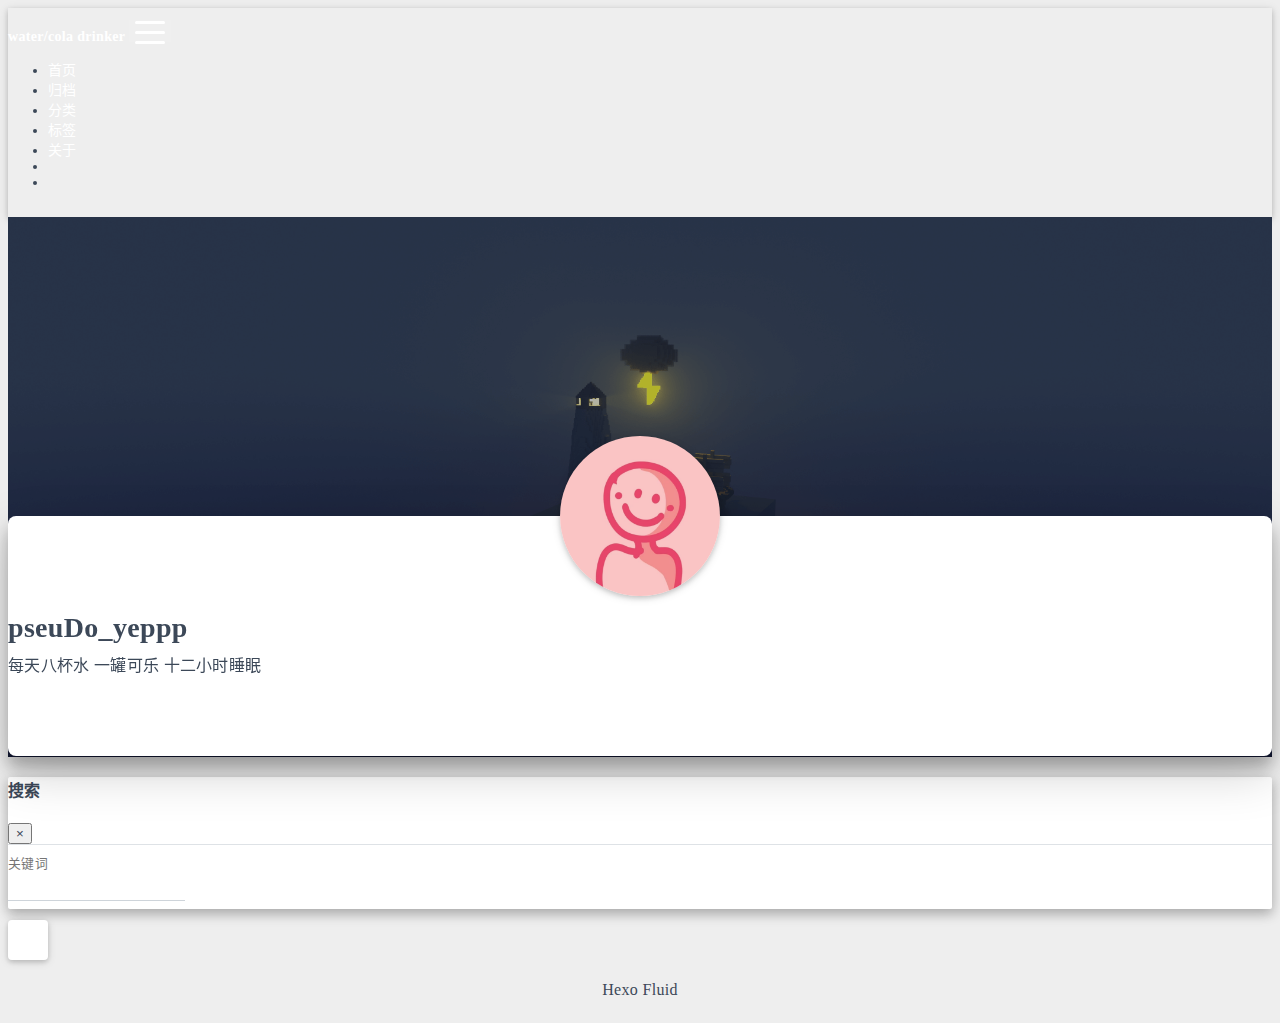
==== commit 8b866bc2: "Site updated: 2022-11-03 15:47:54" ====
--- a/about/index.html
+++ b/about/index.html
@@ -8,7 +8,7 @@
 <head>
   <meta charset="UTF-8">
   <link rel="apple-touch-icon" sizes="76x76" href="/img/fluid.png">
-  <link rel="icon" href="/img/fluid.png">
+  <link rel="icon" href="/img/vip_code_light.png">
   <meta name="viewport" content="width=device-width, initial-scale=1.0, maximum-scale=5.0, shrink-to-fit=no">
   <meta http-equiv="x-ua-compatible" content="ie=edge">
   
@@ -22,7 +22,7 @@
 <meta property="og:site_name" content="yep_pseuDo-coder">
 <meta property="og:locale" content="zh_CN">
 <meta property="article:published_time" content="2022-10-31T08:53:50.000Z">
-<meta property="article:modified_time" content="2022-10-31T08:55:03.240Z">
+<meta property="article:modified_time" content="2022-11-03T07:19:20.817Z">
 <meta property="article:author" content="yep_nope">
 <meta name="twitter:card" content="summary_large_image">
   
@@ -235,7 +235,7 @@
           >
           
             <div class="about-avatar">
-              <img src="/img/avatar.png" srcset="/img/loading.gif" lazyload class="img-fluid" alt="avatar">
+              <img src="/img/avatars/red_smile.jpg" srcset="/img/loading.gif" lazyload class="img-fluid" alt="avatar">
             </div>
           
           <div class="container">
@@ -245,45 +245,19 @@
 
 <div class="text-center">
   <div class="about-info">
-    <div class="about-name">Fluid</div>
-    <div class="about-intro">An elegant theme for Hexo</div>
+    <div class="about-name">pseuDo_yeppp</div>
+    <div class="about-intro">每天八杯水 一罐可乐 十二小时睡眠</div>
     <div class="about-icons">
       
         
         
         
-        <a href=https://github.com class="
+        <a href=https://y.qq.com/n/ryqq/search?w=%E8%AE%B8%E5%B5%A9&amp;t=song&amp;remoteplace=txt.yqq.top class="
            hint--bottom hint--rounded"
-           aria-label=GitHub
+           aria-label=Vae
            target="_blank"
         >
-          <i class="iconfont icon-github-fill" aria-hidden="true"></i>
-          
-        </a>
-      
-        
-        
-        
-        <a href=https://douban.com class="
-           hint--bottom hint--rounded"
-           aria-label=豆瓣
-           target="_blank"
-        >
-          <i class="iconfont icon-douban-fill" aria-hidden="true"></i>
-          
-        </a>
-      
-        
-        
-        
-        <a  class="qr-trigger
-           "
-           
-           target="_self"
-        >
-          <i class="iconfont icon-wechat-fill" aria-hidden="true"></i>
-          
-            <img class="qr-img" src="/img/favicon.png" srcset="/img/loading.gif" lazyload alt="qrcode" />
+          <i class="iconfont icon-music" aria-hidden="true"></i>
           
         </a>
       
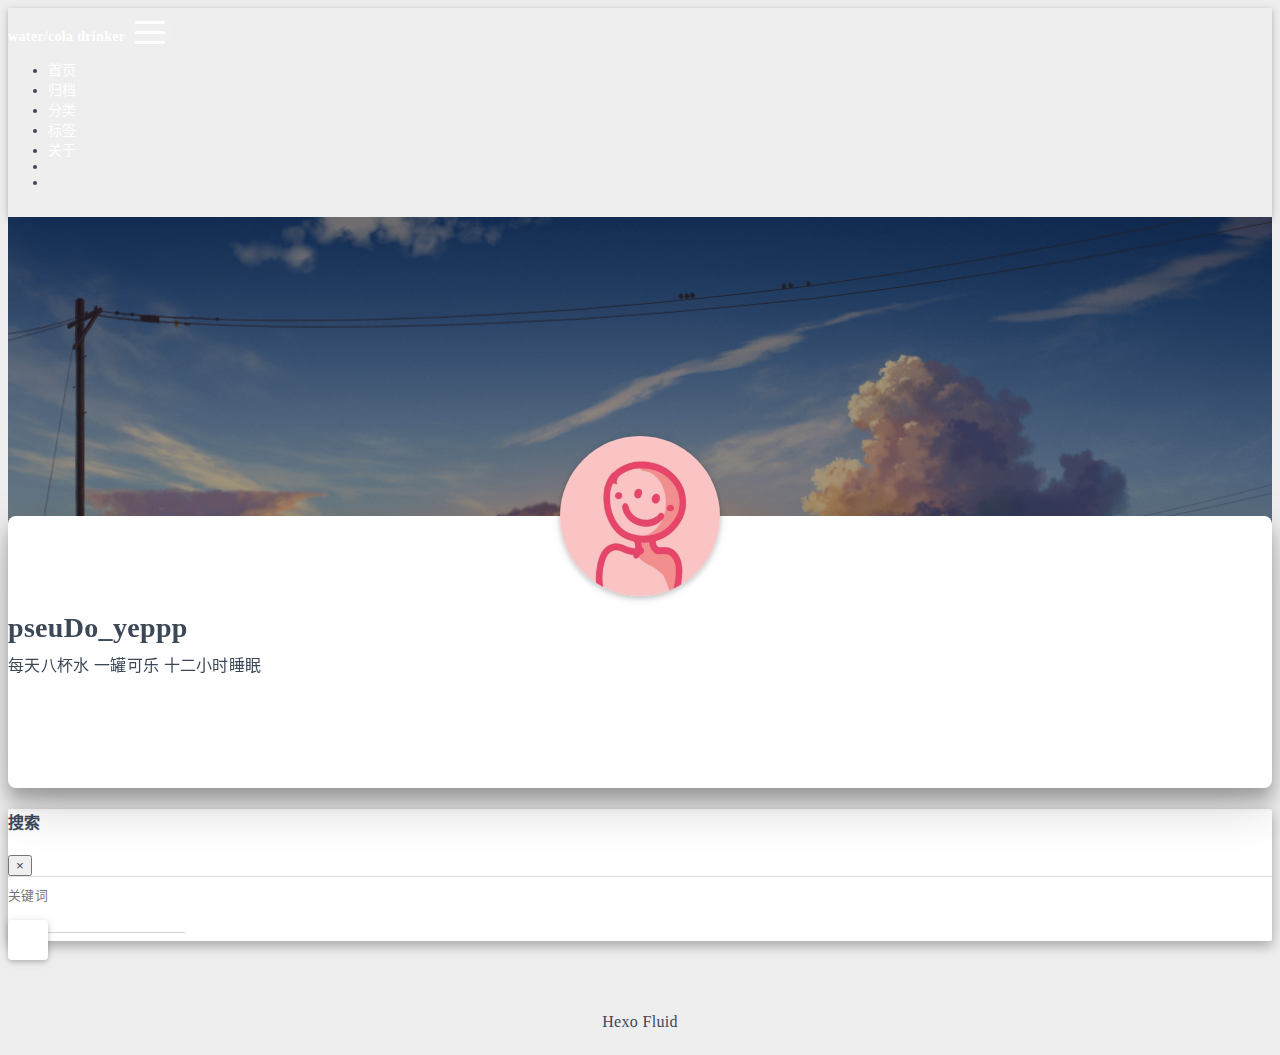
==== commit 1dd80d9d: "Site updated: 2022-11-03 23:51:40" ====
--- a/about/index.html
+++ b/about/index.html
@@ -206,7 +206,7 @@
   
 
 <div id="banner" class="banner" parallax=true
-     style="background: url('/img/default.png') no-repeat center center; background-size: cover;">
+     style="background: url('/img/sunset_skyscape.png') no-repeat center center; background-size: cover;">
   <div class="full-bg-img">
     <div class="mask flex-center" style="background-color: rgba(0, 0, 0, 0.3)">
       <div class="banner-text text-center fade-in-up">
@@ -258,6 +258,18 @@
            target="_blank"
         >
           <i class="iconfont icon-music" aria-hidden="true"></i>
+          
+        </a>
+      
+        
+        
+        
+        <a href=https://www.bilibili.com/video/BV1qt411j7fV/?spm_id_from=333.337.search-card.all.click&amp;vd_source=9c3431ae6f8cd104a8939eae3f934cda class="
+           hint--bottom hint--rounded"
+           aria-label=独白
+           target="_blank"
+        >
+          <i class="iconfont icon-bilibili-fill" aria-hidden="true"></i>
           
         </a>
       
